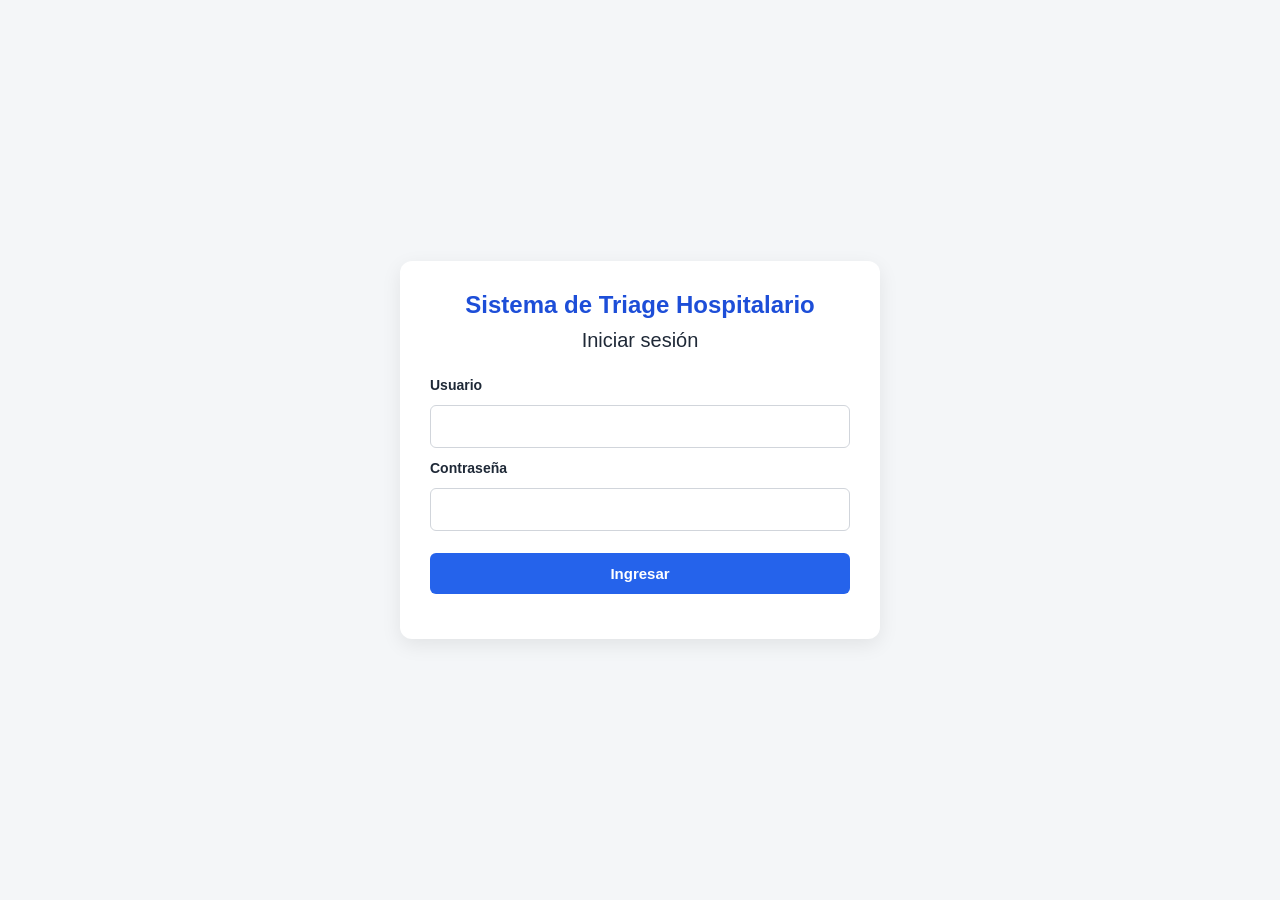
==== front/index.html @ 8be0af38 "comienzo de frontend" ====
<!DOCTYPE html>
<html lang="es">
<head>
  <meta charset="UTF-8">
  <meta name="viewport" content="width=device-width, initial-scale=1.0">
  <title>Sistema de Triage Hospitalario</title>
  <link rel="stylesheet" href="styles.css">
</head>
<body>

  <main>
    <section id="vista-login">
      <h1>Sistema de Triage Hospitalario</h1>
      <h2>Iniciar sesión</h2>

      <form id="login-form">
        <label for="username">Usuario</label>
        <input
          type="text"
          id="username"
          name="username"
          autocomplete="username"
          required
        >

        <label for="password">Contraseña</label>
        <input
          type="password"
          id="password"
          name="password"
          autocomplete="current-password"
          required
        >

        <button type="submit">Ingresar</button>
      </form>

      <p id="login-mensaje"></p>
    </section>

    <section id="vista-panel" hidden>
      <h1>Sistema de Triage Hospitalario</h1>

      <p>
        Bienvenido,
        <strong id="usuario-actual"></strong>
      </p>

      <p>
        Rol:
        <strong id="rol-actual"></strong>
      </p>

      <div id="contenido-rol"></div>

      <button id="cerrar-sesion" type="button">
        Cerrar sesión
      </button>
    </section>
  </main>

  <script src="app.js"></script>
</body>
</html>
---- front/styles.css ----
*{
  box-sizing:border-box;
  margin:0;
  padding:0;
}

body{
  font-family:Arial,sans-serif;
  background:#f4f6f8;
  color:#1f2937;
  min-height:100vh;
  display:flex;
  justify-content:center;
  align-items:center;
  padding:20px;
}

main{
  width:100%;
  max-width:480px;
}

section{
  background:#ffffff;
  padding:30px;
  border-radius:12px;
  box-shadow:0 6px 20px rgba(0,0,0,.08);
}

h1{
  text-align:center;
  margin-bottom:10px;
  color:#1d4ed8;
}

h2{
  text-align:center;
  margin-bottom:25px;
  font-size:20px;
  font-weight:500;
}

form{
  display:flex;
  flex-direction:column;
  gap:12px;
}

label{
  font-weight:bold;
  font-size:14px;
}

input{
  width:100%;
  padding:12px;
  border:1px solid #d1d5db;
  border-radius:6px;
  font-size:15px;
}

input:focus{
  outline:none;
  border-color:#2563eb;
  box-shadow:0 0 0 2px rgba(37,99,235,.15);
}

button{
  width:100%;
  padding:12px;
  border:none;
  border-radius:6px;
  background:#2563eb;
  color:white;
  font-size:15px;
  font-weight:bold;
  cursor:pointer;
  margin-top:10px;
}

button:hover{
  background:#1d4ed8;
}

#login-mensaje{
  margin-top:15px;
  text-align:center;
  color:#dc2626;
  font-size:14px;
}

#vista-panel p{
  margin-bottom:12px;
  font-size:16px;
}

#contenido-rol{
  margin-top:20px;
  padding:15px;
  background:#f9fafb;
  border-radius:8px;
  border:1px solid #e5e7eb;
}

#cerrar-sesion{
  background:#dc2626;
  margin-top:20px;
}

#cerrar-sesion:hover{
  background:#b91c1c;
}

[hidden]{
  display:none!important;
}
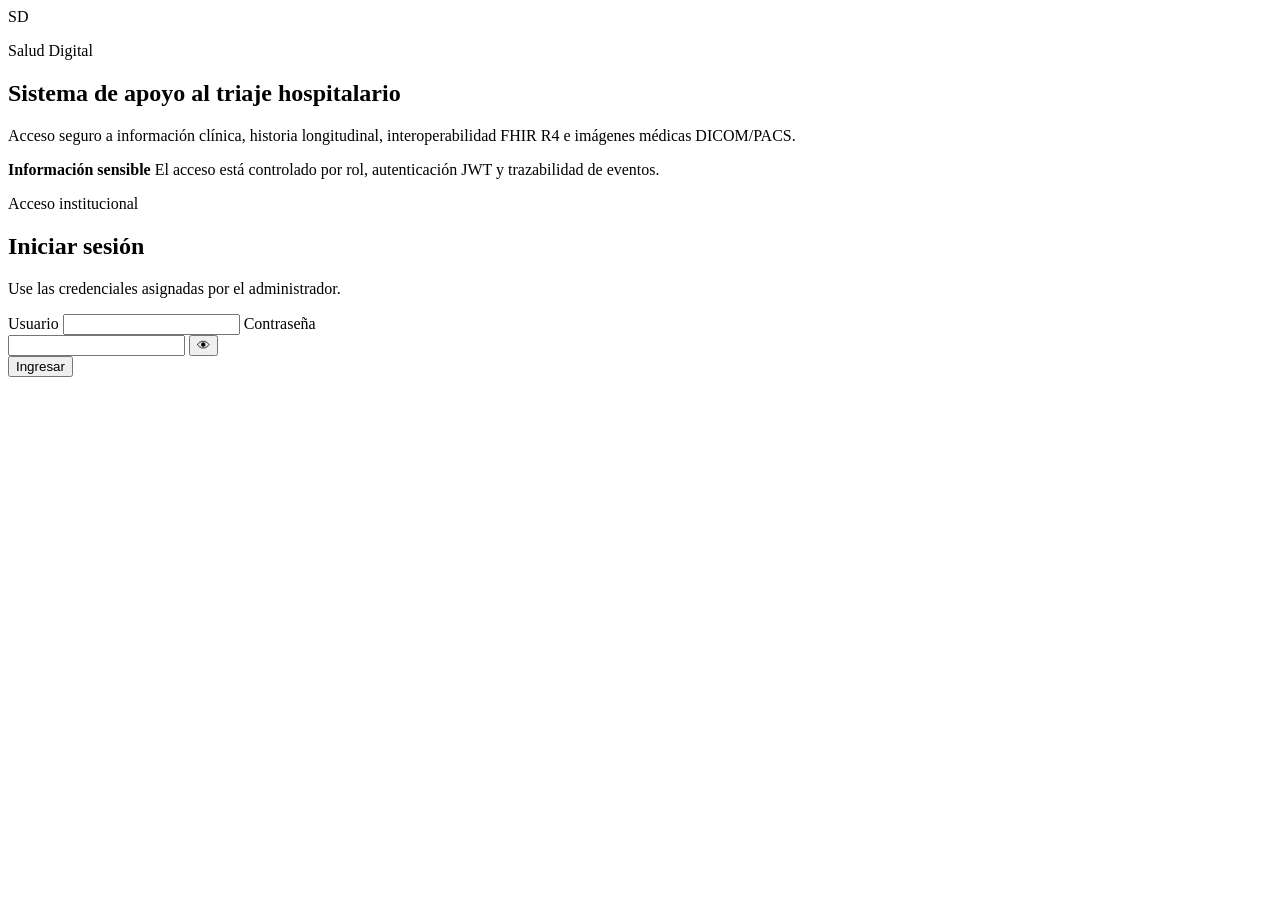
==== commit 0ea26ae1: "avances" ====
--- a/front/index.html
+++ b/front/index.html
@@ -3,62 +3,101 @@
 <head>
   <meta charset="UTF-8">
   <meta name="viewport" content="width=device-width, initial-scale=1.0">
-  <title>Sistema de Triage Hospitalario</title>
-  <link rel="stylesheet" href="styles.css">
+  <meta name="color-scheme" content="light">
+  <title>Sistema de Triaje Hospitalario</title>
+  <link rel="stylesheet" href="/css/base.css">
+  <link rel="stylesheet" href="/css/login.css">
+  <link rel="stylesheet" href="/css/layout.css">
+  <link rel="stylesheet" href="/css/paciente.css">
+  <link rel="stylesheet" href="/css/historia.css">
+  <link rel="stylesheet" href="/css/admin.css">
+  <link rel="stylesheet" href="/css/viewer.css">
+  <link rel="stylesheet" href="/css/status.css">
 </head>
 <body>
+  <div id="toast-container" class="toast-container" aria-live="polite"></div>
 
-  <main>
-    <section id="vista-login">
-      <h1>Sistema de Triage Hospitalario</h1>
-      <h2>Iniciar sesión</h2>
-
-      <form id="login-form">
-        <label for="username">Usuario</label>
-        <input
-          type="text"
-          id="username"
-          name="username"
-          autocomplete="username"
-          required
-        >
-
-        <label for="password">Contraseña</label>
-        <input
-          type="password"
-          id="password"
-          name="password"
-          autocomplete="current-password"
-          required
-        >
-
-        <button type="submit">Ingresar</button>
-      </form>
-
-      <p id="login-mensaje"></p>
+  <main id="vista-login" class="login-shell">
+    <section class="login-brand-panel">
+      <div class="brand-mark">SD</div>
+      <div>
+        <p class="eyebrow">Salud Digital</p>
+        <h1>Sistema de apoyo al triaje hospitalario</h1>
+        <p class="brand-copy">Acceso seguro a información clínica, historia longitudinal, interoperabilidad FHIR R4 e imágenes médicas DICOM/PACS.</p>
+      </div>
+      <div class="privacy-note">
+        <strong>Información sensible</strong>
+        <span>El acceso está controlado por rol, autenticación JWT y trazabilidad de eventos.</span>
+      </div>
     </section>
 
-    <section id="vista-panel" hidden>
-      <h1>Sistema de Triage Hospitalario</h1>
-
-      <p>
-        Bienvenido,
-        <strong id="usuario-actual"></strong>
-      </p>
-
-      <p>
-        Rol:
-        <strong id="rol-actual"></strong>
-      </p>
-
-      <div id="contenido-rol"></div>
-
-      <button id="cerrar-sesion" type="button">
-        Cerrar sesión
-      </button>
+    <section class="login-form-panel">
+      <div class="login-card">
+        <p class="eyebrow">Acceso institucional</p>
+        <h2>Iniciar sesión</h2>
+        <p class="muted">Use las credenciales asignadas por el administrador.</p>
+        <form id="login-form" class="stack-form">
+          <label>Usuario
+            <input id="username" name="username" type="text" autocomplete="username" minlength="3" maxlength="50" pattern="[A-Za-z0-9._-]+" required>
+          </label>
+          <label>Contraseña
+            <div class="password-row">
+              <input id="password" name="password" type="password" autocomplete="current-password" required>
+              <button id="toggle-password" class="btn btn-ghost btn-icon" type="button" aria-label="Mostrar u ocultar contraseña">👁</button>
+            </div>
+          </label>
+          <button id="login-button" class="btn btn-primary btn-block" type="submit">Ingresar</button>
+        </form>
+        <p id="login-mensaje" class="form-message" role="alert"></p>
+      </div>
     </section>
   </main>
 
-  <script src="app.js"></script>
+  <div id="vista-app" class="app-shell" hidden>
+    <aside class="sidebar">
+      <div class="sidebar-brand">
+        <div class="brand-mark small">SD</div>
+        <div><strong>Triaje Hospitalario</strong><span>Salud Digital</span></div>
+      </div>
+      <nav id="nav-principal" class="nav-list" aria-label="Navegación principal"></nav>
+      <div class="sidebar-status">
+        <span class="muted small-text">Sesión protegida con JWT</span>
+      </div>
+    </aside>
+
+    <section class="app-main">
+      <header class="topbar">
+        <button id="menu-toggle" class="btn btn-ghost btn-icon mobile-only" type="button">☰</button>
+        <div>
+          <p class="eyebrow" id="page-eyebrow">Panel</p>
+          <h1 id="page-title">Inicio</h1>
+        </div>
+        <div class="user-box">
+          <div id="user-avatar" class="avatar">U</div>
+          <div class="user-meta"><strong id="usuario-actual">Usuario</strong><span id="rol-actual" class="role-badge">Rol</span></div>
+          <button id="cerrar-sesion" class="btn btn-secondary" type="button">Cerrar sesión</button>
+        </div>
+      </header>
+
+      <section id="status-strip" class="status-strip" aria-label="Estado de servicios"></section>
+      <section id="contenido-principal" class="content-area"></section>
+    </section>
+  </div>
+
+  <template id="tpl-paciente-shell">
+    <section class="patient-workspace">
+      <div class="patient-search-card">
+        <form id="patient-search-form" class="inline-form">
+          <label class="grow">Documento del paciente
+            <input id="patient-document" type="number" min="1" placeholder="Ej. 1087048983" required>
+          </label>
+          <button class="btn btn-primary" type="submit">Buscar paciente</button>
+        </form>
+      </div>
+      <div id="patient-result"></div>
+    </section>
+  </template>
+
+  <script type="module" src="/js/app.js"></script>
 </body>
 </html>
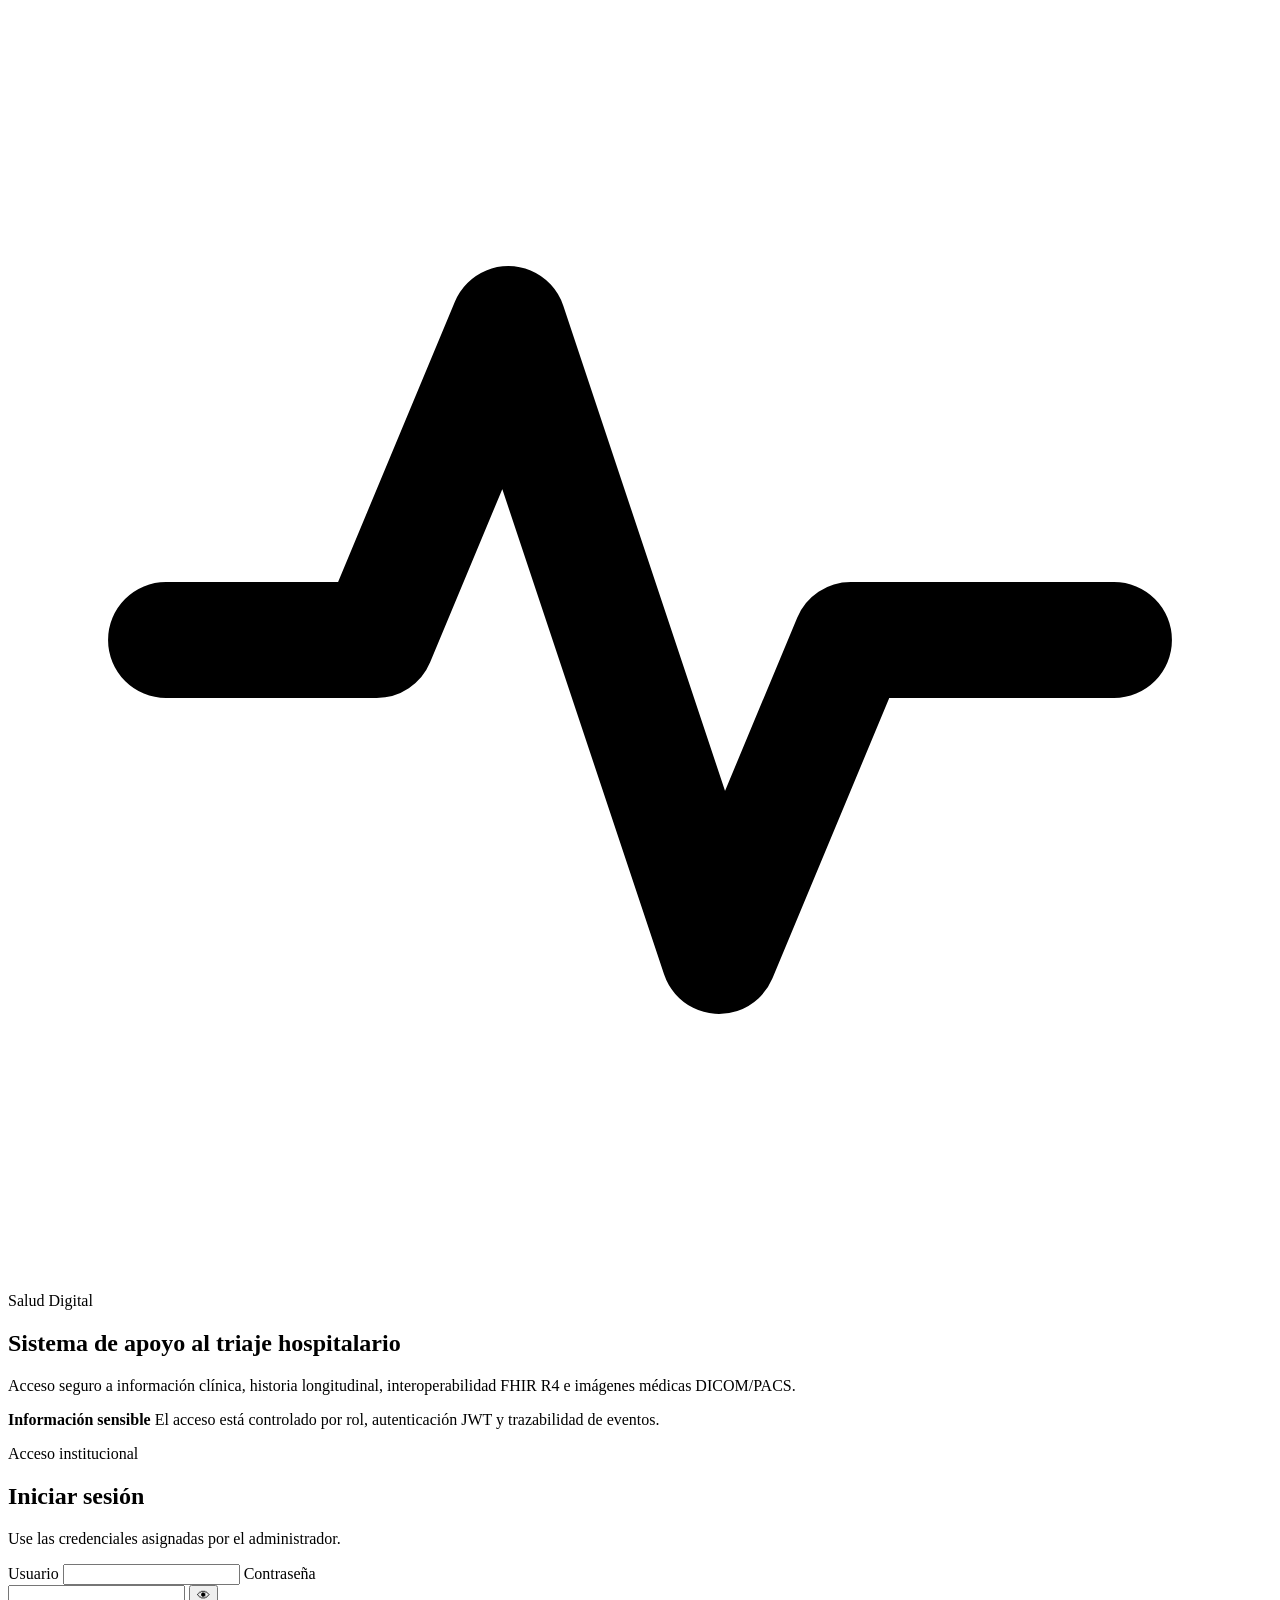
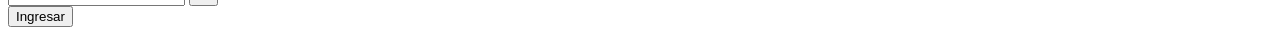
==== commit e53ef6f3: "chat del asistente" ====
--- a/front/index.html
+++ b/front/index.html
@@ -5,6 +5,9 @@
   <meta name="viewport" content="width=device-width, initial-scale=1.0">
   <meta name="color-scheme" content="light">
   <title>Sistema de Triaje Hospitalario</title>
+  <link rel="preconnect" href="https://fonts.googleapis.com">
+  <link rel="preconnect" href="https://fonts.gstatic.com" crossorigin>
+  <link rel="stylesheet" href="https://fonts.googleapis.com/css2?family=Plus+Jakarta+Sans:wght@400;500;600;700;800&display=swap">
   <link rel="stylesheet" href="/css/base.css">
   <link rel="stylesheet" href="/css/login.css">
   <link rel="stylesheet" href="/css/layout.css">
@@ -13,13 +16,16 @@
   <link rel="stylesheet" href="/css/admin.css">
   <link rel="stylesheet" href="/css/viewer.css">
   <link rel="stylesheet" href="/css/status.css">
+  <link rel="stylesheet" href="/css/tiempo_real.css">
+  <link rel="stylesheet" href="/css/ia.css">
+  <link rel="stylesheet" href="/css/rag.css">
 </head>
 <body>
   <div id="toast-container" class="toast-container" aria-live="polite"></div>
 
   <main id="vista-login" class="login-shell">
     <section class="login-brand-panel">
-      <div class="brand-mark">SD</div>
+      <div class="brand-mark"><svg viewBox="0 0 24 24" fill="none" stroke="currentColor" stroke-width="2.2" stroke-linecap="round" stroke-linejoin="round" aria-hidden="true"><path d="M3 12h4l2.5-6 4 12 2.5-6H21"/></svg></div>
       <div>
         <p class="eyebrow">Salud Digital</p>
         <h1>Sistema de apoyo al triaje hospitalario</h1>
@@ -56,7 +62,7 @@
   <div id="vista-app" class="app-shell" hidden>
     <aside class="sidebar">
       <div class="sidebar-brand">
-        <div class="brand-mark small">SD</div>
+        <div class="brand-mark small"><svg viewBox="0 0 24 24" fill="none" stroke="currentColor" stroke-width="2.2" stroke-linecap="round" stroke-linejoin="round" aria-hidden="true"><path d="M3 12h4l2.5-6 4 12 2.5-6H21"/></svg></div>
         <div><strong>Triaje Hospitalario</strong><span>Salud Digital</span></div>
       </div>
       <nav id="nav-principal" class="nav-list" aria-label="Navegación principal"></nav>
@@ -68,11 +74,14 @@
     <section class="app-main">
       <header class="topbar">
         <button id="menu-toggle" class="btn btn-ghost btn-icon mobile-only" type="button">☰</button>
+        <button id="sidebar-collapse" class="btn btn-ghost btn-icon desktop-only" type="button" aria-label="Contraer menú" aria-expanded="true" title="Contraer menú"><svg viewBox="0 0 24 24" fill="none" stroke="currentColor" stroke-width="2" stroke-linecap="round" stroke-linejoin="round" aria-hidden="true"><rect x="3" y="4" width="18" height="16" rx="3"/><path d="M9 4v16"/><path class="chev" d="M15 9l-3 3 3 3"/></svg></button>
         <div>
           <p class="eyebrow" id="page-eyebrow">Panel</p>
           <h1 id="page-title">Inicio</h1>
         </div>
         <div class="user-box">
+          <span id="estado-canal" class="live-dot" title="Tiempo real: desconectado"></span>
+          <button id="btn-notificaciones" class="btn btn-ghost btn-icon bell" type="button" aria-label="Notificaciones">🔔<span class="bell-count" data-contador="notificaciones_no_leidas" hidden>0</span></button>
           <div id="user-avatar" class="avatar">U</div>
           <div class="user-meta"><strong id="usuario-actual">Usuario</strong><span id="rol-actual" class="role-badge">Rol</span></div>
           <button id="cerrar-sesion" class="btn btn-secondary" type="button">Cerrar sesión</button>
@@ -99,5 +108,9 @@
   </template>
 
   <script type="module" src="/js/app.js"></script>
+  <!-- R20: aviso persistente de alertas críticas (se activa solo al conectar el canal en vivo) -->
+  <script type="module" src="/js/alertas.js"></script>
+  <!-- Menú lateral contraíble (solo presentación; guarda la preferencia en el navegador) -->
+  <script type="module" src="/js/sidebar.js"></script>
 </body>
 </html>
